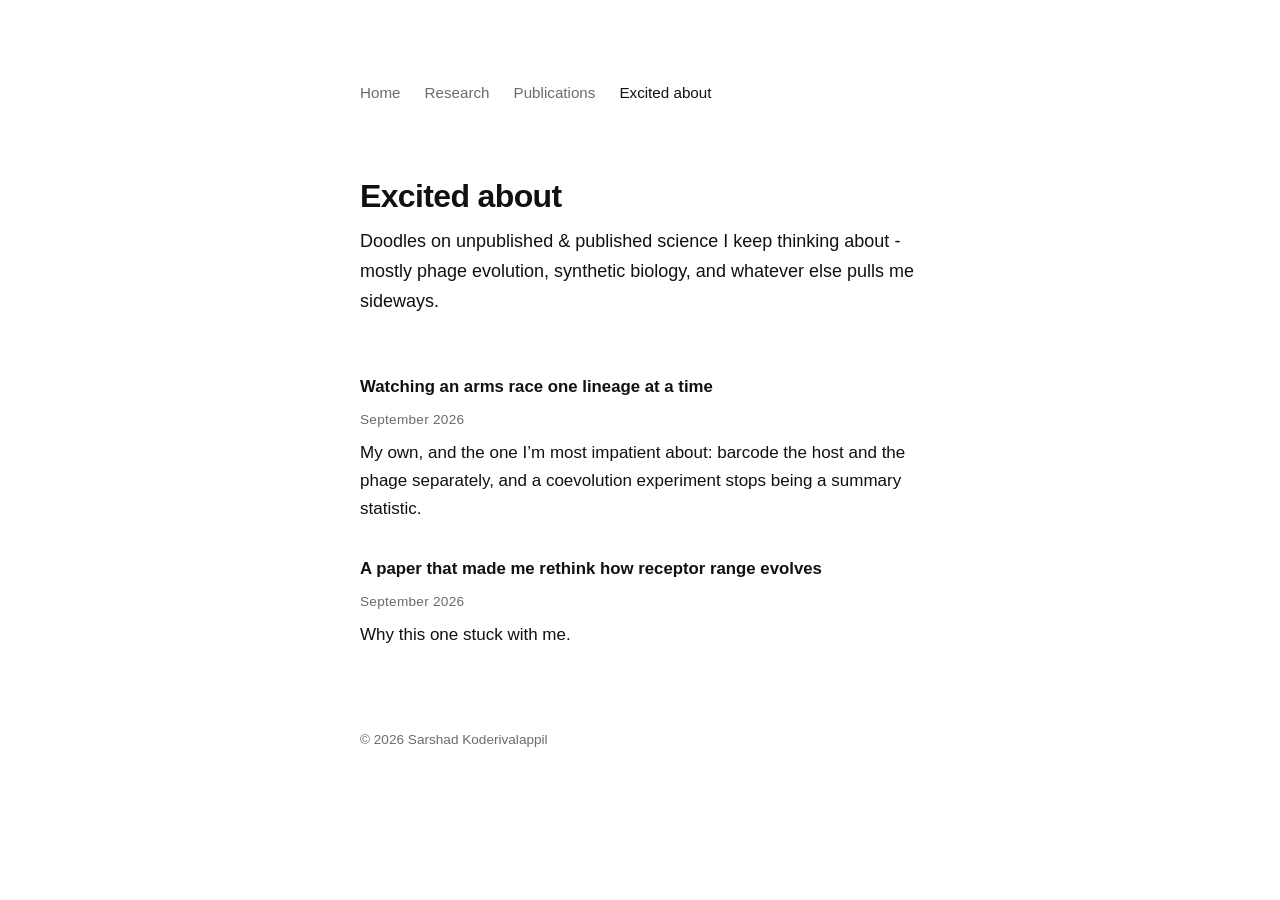
==== excited.html @ 1b383734 "Initial commit: personal academic website Static site with About, Research, Publications, Excited ab" ====
<!DOCTYPE html>
<html lang="en">
<head>
<meta charset="utf-8">
<meta name="viewport" content="width=device-width, initial-scale=1">
<title>Excited about — Sarshad Koderivalappil</title>
<meta name="description" content="Short notes on published science I find exciting.">
<link rel="stylesheet" href="style.css">
</head>
<body>
<div class="wrap">

  <nav>
    <a href="index.html">Home</a>
    <a href="index.html#research">Research</a>
    <a href="publications.html">Publications</a>
    <a href="excited.html" aria-current="page">Excited about</a>
  </nav>

  <header>
    <h1>Excited about</h1>
    <p class="lede">Doodles on unpublished & published science I keep thinking about - mostly phage evolution, synthetic biology, and whatever else pulls me sideways.</p>
  </header>

  <section>
    <!-- Newest at the top. Copy one block per note. -->
    <div class="note">
      <a href="notes/lineage-tracking.html">
        <h3>Watching an arms race one lineage at a time</h3>
      </a>
      <span class="date">September 2026</span>
      <p class="why">My own, and the one I&rsquo;m most impatient about: barcode the host and the phage separately, and a coevolution experiment stops being a summary statistic.</p>
    </div>

    <div class="note">
      <h3>A paper that made me rethink how receptor range evolves</h3>
      <span class="date">September 2026</span>
      <p class="why">Why this one stuck with me.</p>
    </div>
  </section>

  <footer>© 2026 Sarshad Koderivalappil</footer>

</div>
</body>
</html>
---- style.css ----
/* ------------------------------------------------------------------
   Shared styles. Every page links to this file, so a change here
   changes the whole site.
   ------------------------------------------------------------------ */

:root{
  --bg:#ffffff;
  --ink:#111111;
  --muted:#6b6b6b;
  --rule:#e8e8e8;
  --measure:38rem;          /* column width */
}

*{box-sizing:border-box}
html{-webkit-text-size-adjust:100%}
body{
  margin:0;
  background:var(--bg);
  color:var(--ink);
  font-family:-apple-system,BlinkMacSystemFont,"Inter","Segoe UI",Helvetica,Arial,sans-serif;
  font-size:17px;
  line-height:1.65;
  -webkit-font-smoothing:antialiased;
}

.wrap{max-width:var(--measure);margin:0 auto;padding:5rem 1.5rem 6rem}

/* ---- nav ---- */
nav{display:flex;gap:1.5rem;margin-bottom:4.5rem;font-size:.95rem;flex-wrap:wrap}
nav a{color:var(--muted);text-decoration:none}
nav a:hover,nav a[aria-current="page"]{color:var(--ink)}

/* ---- header ---- */
.avatar{
  width:88px;height:88px;border-radius:50%;
  object-fit:cover;display:block;margin-bottom:1.75rem;
  background:#f4f4f4;                /* shows until you add photo.jpg */
}
h1{font-size:2rem;line-height:1.2;letter-spacing:-.02em;margin:0 0 .75rem}
.lede{font-size:1.125rem;margin:0 0 1rem}

/* ---- sections ---- */
section{margin-top:3.5rem}
h2{
  font-size:.8rem;font-weight:600;letter-spacing:.08em;text-transform:uppercase;
  color:var(--muted);margin:0 0 1.25rem;
}
h3{font-size:1.05rem;margin:0 0 .3rem;font-weight:600}
p{margin:0 0 1.1rem}
hr{border:0;border-top:1px solid var(--rule);margin:3.5rem 0}

/* ---- lists ---- */
ul{list-style:none;padding:0;margin:0}
li{margin-bottom:1.25rem}
.meta{color:var(--muted);font-size:.9rem;display:block}

/* ---- notes (the "Excited about" entries) ---- */
.note{margin-bottom:2rem}
.note a{text-decoration:none}
.note a:hover h3{text-decoration:underline;text-decoration-color:var(--ink);text-underline-offset:3px}
.note .why{margin:.35rem 0 0;color:var(--ink)}
.date{color:var(--muted);font-size:.85rem;letter-spacing:.02em}

/* ---- article body (individual note pages) ---- */
article p{margin:0 0 1.2rem}
article h2{text-transform:none;letter-spacing:0;font-size:1.05rem;color:var(--ink);margin:2.5rem 0 .75rem}
blockquote{
  margin:1.75rem 0;padding-left:1.25rem;
  border-left:2px solid var(--rule);color:var(--muted);
}
.back{display:inline-block;margin-top:3.5rem;font-size:.9rem}

/* ---- links ---- */
a{color:var(--ink);text-decoration:underline;text-decoration-color:#cfcfcf;text-underline-offset:3px}
a:hover{text-decoration-color:var(--ink)}

footer{margin-top:5rem;color:var(--muted);font-size:.85rem}

@media (max-width:520px){
  .wrap{padding:3rem 1.25rem 4rem}
  nav{margin-bottom:3rem;gap:1.1rem}
  h1{font-size:1.6rem}
}

/* ---- the phage/host line ---- */
.evo{margin:2.75rem 0 0;padding:0}
.evo img{display:block;width:100%;height:auto}
.evo figcaption{color:var(--muted);font-size:.85rem;margin-top:.6rem}

/* ---- figures inside a note ---- */
article figure{margin:2.25rem 0;padding:0}
article figure img{display:block;width:100%;height:auto;border:1px solid var(--rule)}
article figcaption{color:var(--muted);font-size:.85rem;margin-top:.6rem}
/* let a wide diagram breathe past the text column on big screens */
@media (min-width:900px){
  article figure.wide{width:calc(100% + 8rem);margin-left:-4rem}
}

/* a plain image in a note: no frame, no caption */
article img.plain{display:block;width:100%;height:auto;margin:2rem 0}
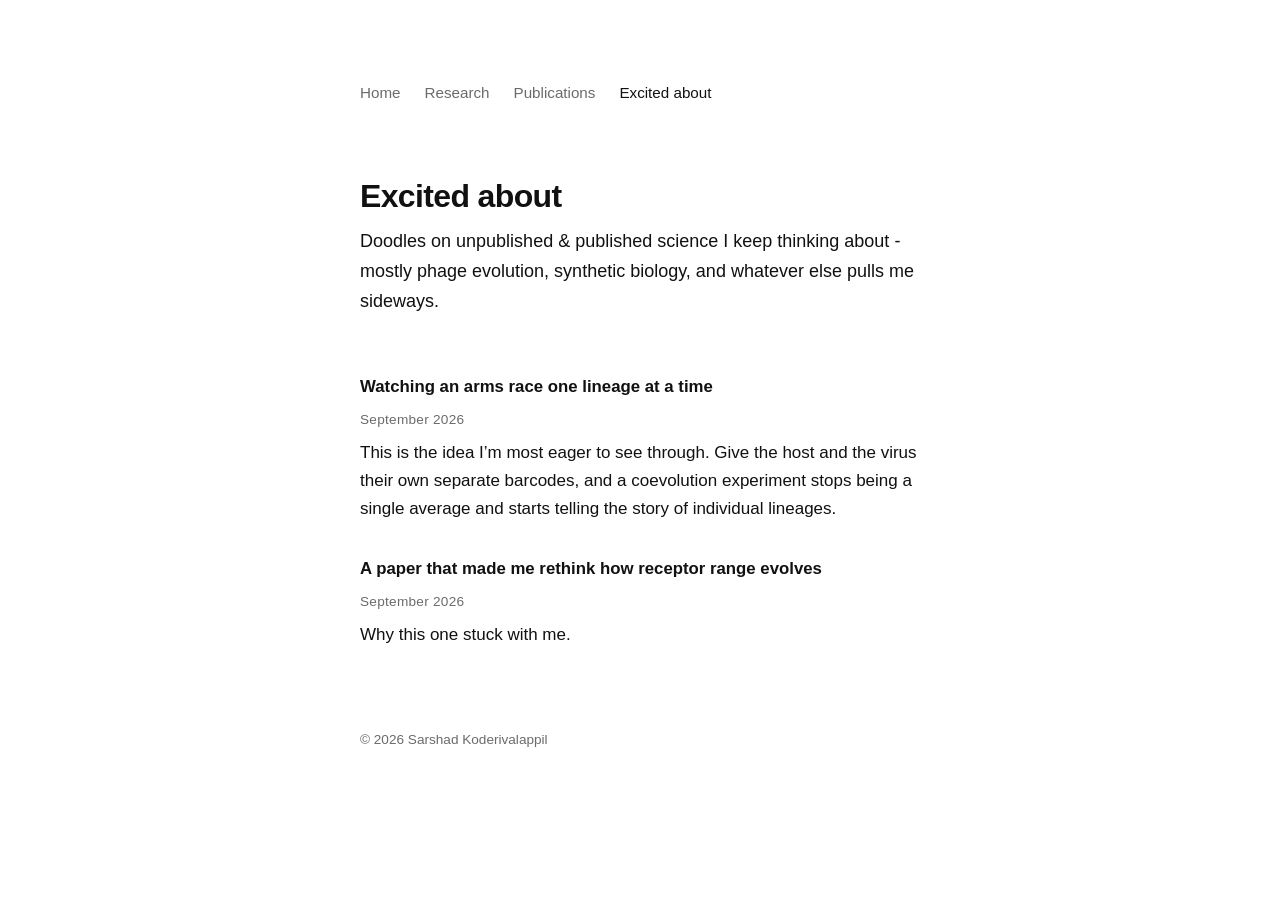
==== commit f6a95a73: "Reword the lineage-tracking blurb on the excited-about cards Co-Authored-By: Claude Sonnet 5 <norepl" ====
--- a/excited.html
+++ b/excited.html
@@ -29,7 +29,7 @@
         <h3>Watching an arms race one lineage at a time</h3>
       </a>
       <span class="date">September 2026</span>
-      <p class="why">My own, and the one I&rsquo;m most impatient about: barcode the host and the phage separately, and a coevolution experiment stops being a summary statistic.</p>
+      <p class="why">This is the idea I’m most eager to see through. Give the host and the virus their own separate barcodes, and a coevolution experiment stops being a single average and starts telling the story of individual lineages.</p>
     </div>
 
     <div class="note">
--- a/style.css
+++ b/style.css
@@ -97,4 +97,5 @@
 }
 
 /* a plain image in a note: no frame, no caption */
-article img.plain{display:block;width:100%;height:auto;margin:2rem 0}
+article img.plain,
+article video.plain{display:block;width:100%;height:auto;margin:2rem 0}
